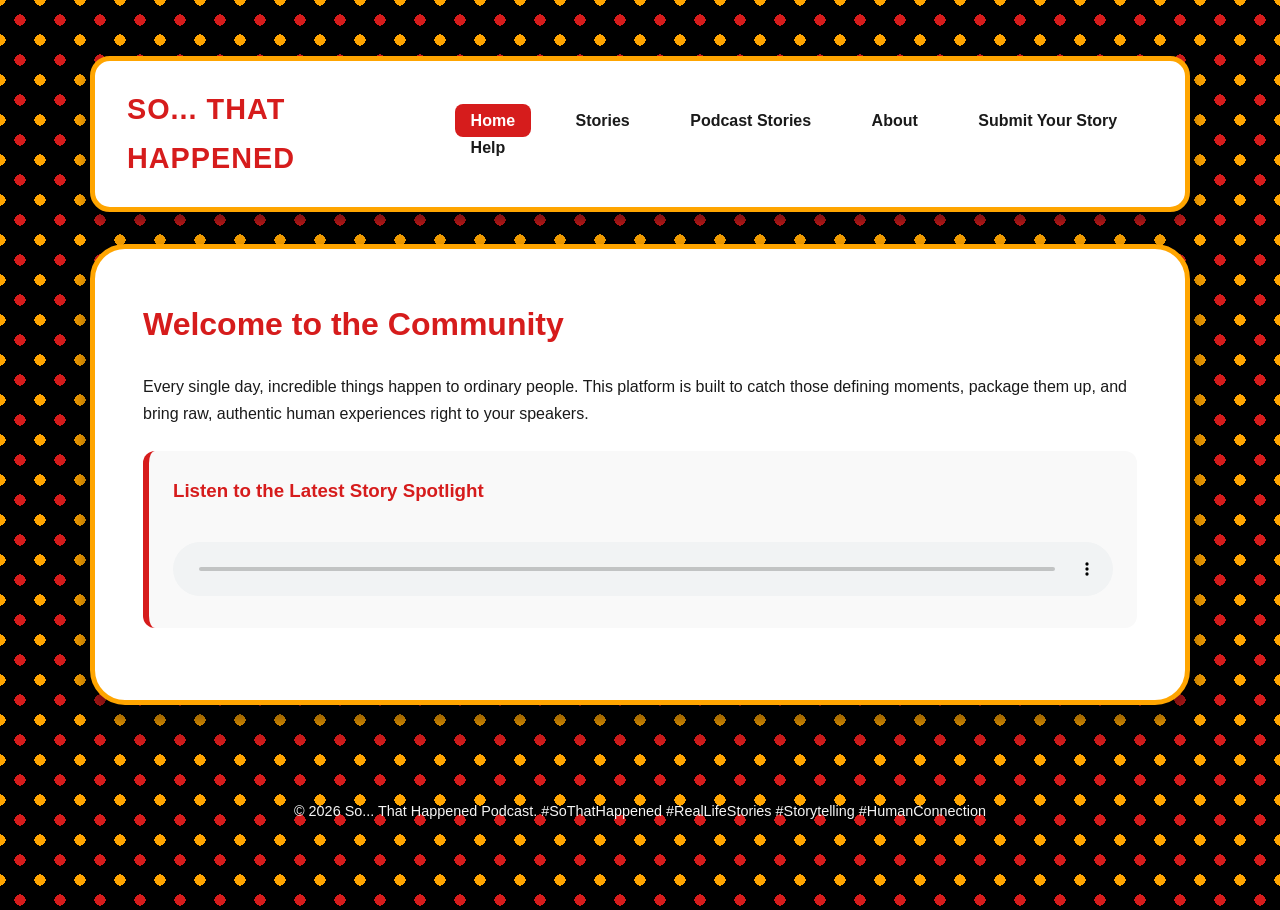
==== index.html @ afc2580c "Add files via upload" ====
<!DOCTYPE html>
<html lang="en">
<head>
    <meta charset="UTF-8">
    <meta name="viewport" content="width=device-width, initial-scale=1.0">
    <title>So... That Happened | Real Life Stories Podcast</title>
    <meta name="description" content="Welcome to So... That Happened Podcast. Discover raw, unvarnished real-life storytelling and true experiences that connect humanity.">
    <meta name="keywords" content="SoThatHappened, RealLifeStories, PersonalStories, Storytelling, HumanConnection, Podcast, RealPeople, TrueStories, LifeExperiences, AudioDrama, NarrativePodcast">
    <link rel="stylesheet" href="style.css">
</head>
<body>

    <div class="site-container">
        <header>
            <div class="logo">So... That Happened</div>
            <nav>
                <a href="index.html" class="active">Home</a>
                <a href="stories.html">Stories</a>
                <a href="podcast.html">Podcast Stories</a>
                <a href="about.html">About</a>
                <a href="submit.html">Submit Your Story</a>
                <a href="help.html">Help</a>
            </nav>
        </header>

        <main class="content-card">
            <h1>Welcome to the Community</h1>
            <p>Every single day, incredible things happen to ordinary people. This platform is built to catch those defining moments, package them up, and bring raw, authentic human experiences right to your speakers.</p>
            
            <div class="media-block">
                <h3>Listen to the Latest Story Spotlight</h3>
                <audio controls>
                    <source src="https://sothathappenedpodcast.com" type="audio/mp4">
                    Your browser does not support the audio element.
                </audio>
            </div>
        </main>

        <footer>
            <p>&copy; 2026 So... That Happened Podcast. #SoThatHappened #RealLifeStories #Storytelling #HumanConnection</p>
        </footer>
    </div>

</body>
</html>
---- style.css ----
/* Theme Palette & Global Styling */
:root {
    --primary-red: #D61C1C;
    --accent-gold: #FFA500;
    --bg-dark: #000000;
    --card-white: #FFFFFF;
    --text-dark: #1A1A1A;
    --text-light: #F5F5F5;
}

body {
    margin: 0;
    padding: 0;
    font-family: 'Segoe UI', Roboto, Helvetica, Arial, sans-serif;
    color: var(--text-dark);
    background-color: var(--bg-dark);
    background-image: radial-gradient(var(--primary-red) 20%, transparent 20%),
                      radial-gradient(var(--accent-gold) 20%, transparent 20%);
    background-size: 40px 40px;
    background-position: 0 0, 20px 20px;
    line-height: 1.7;
}

.site-container {
    max-width: 1100px;
    margin: 2rem auto;
    padding: 1.5rem;
}

header {
    background: var(--card-white);
    border: 5px solid var(--accent-gold);
    border-radius: 20px;
    padding: 1.5rem 2rem;
    display: flex;
    justify-content: space-between;
    align-items: center;
    box-shadow: 0 10px 20px rgba(0,0,0,0.5);
    margin-bottom: 2rem;
}

.logo {
    font-size: 1.8rem;
    font-weight: 800;
    color: var(--primary-red);
    text-transform: uppercase;
    letter-spacing: 1px;
}

nav a {
    text-decoration: none;
    color: var(--text-dark);
    font-weight: 600;
    margin-left: 1.5rem;
    padding: 0.5rem 1rem;
    border-radius: 8px;
    transition: all 0.3s ease;
}

nav a:hover, nav a.active {
    background-color: var(--primary-red);
    color: var(--card-white);
}

.content-card {
    background: var(--card-white);
    border: 5px solid var(--accent-gold);
    border-radius: 35px;
    padding: 3rem;
    margin-bottom: 2rem;
    box-shadow: 0 15px 30px rgba(0,0,0,0.6);
}

h1, h2, h3 {
    color: var(--primary-red);
    margin-top: 0;
}

.media-block {
    background: #F9F9F9;
    border-left: 6px solid var(--primary-red);
    padding: 1.5rem;
    border-radius: 12px;
    margin: 1.5rem 0;
}

audio, video {
    width: 100%;
    margin-top: 1rem;
}

.grid {
    display: grid;
    grid-template-columns: repeat(auto-fit, minmax(300px, 1fr));
    gap: 2rem;
    margin-top: 2rem;
}

.story-excerpt-card {
    background: #FCFCFC;
    border: 2px solid #EEE;
    border-radius: 15px;
    padding: 1.5rem;
    transition: transform 0.2s;
}

.story-excerpt-card:hover {
    transform: translateY(-5px);
    border-color: var(--accent-gold);
}

.form-group {
    margin-bottom: 1.5rem;
}

label {
    display: block;
    font-weight: 600;
    margin-bottom: 0.5rem;
    color: var(--primary-red);
}

input[type="text"], input[type="email"], textarea, select {
    width: 100%;
    padding: 0.8rem;
    border: 2px solid #DDD;
    border-radius: 8px;
    box-sizing: border-box;
    font-size: 1rem;
}

input:focus, textarea:focus {
    outline: none;
    border-color: var(--primary-red);
}

button {
    background-color: var(--primary-red);
    color: var(--card-white);
    border: none;
    padding: 1rem 2rem;
    font-size: 1.1rem;
    font-weight: bold;
    border-radius: 10px;
    cursor: pointer;
    box-shadow: 0 4px 10px rgba(214, 28, 28, 0.3);
}

button:hover {
    background-color: #B51414;
}

footer {
    text-align: center;
    color: var(--text-light);
    margin-top: 4rem;
    padding: 1rem;
    font-size: 0.9rem;
}
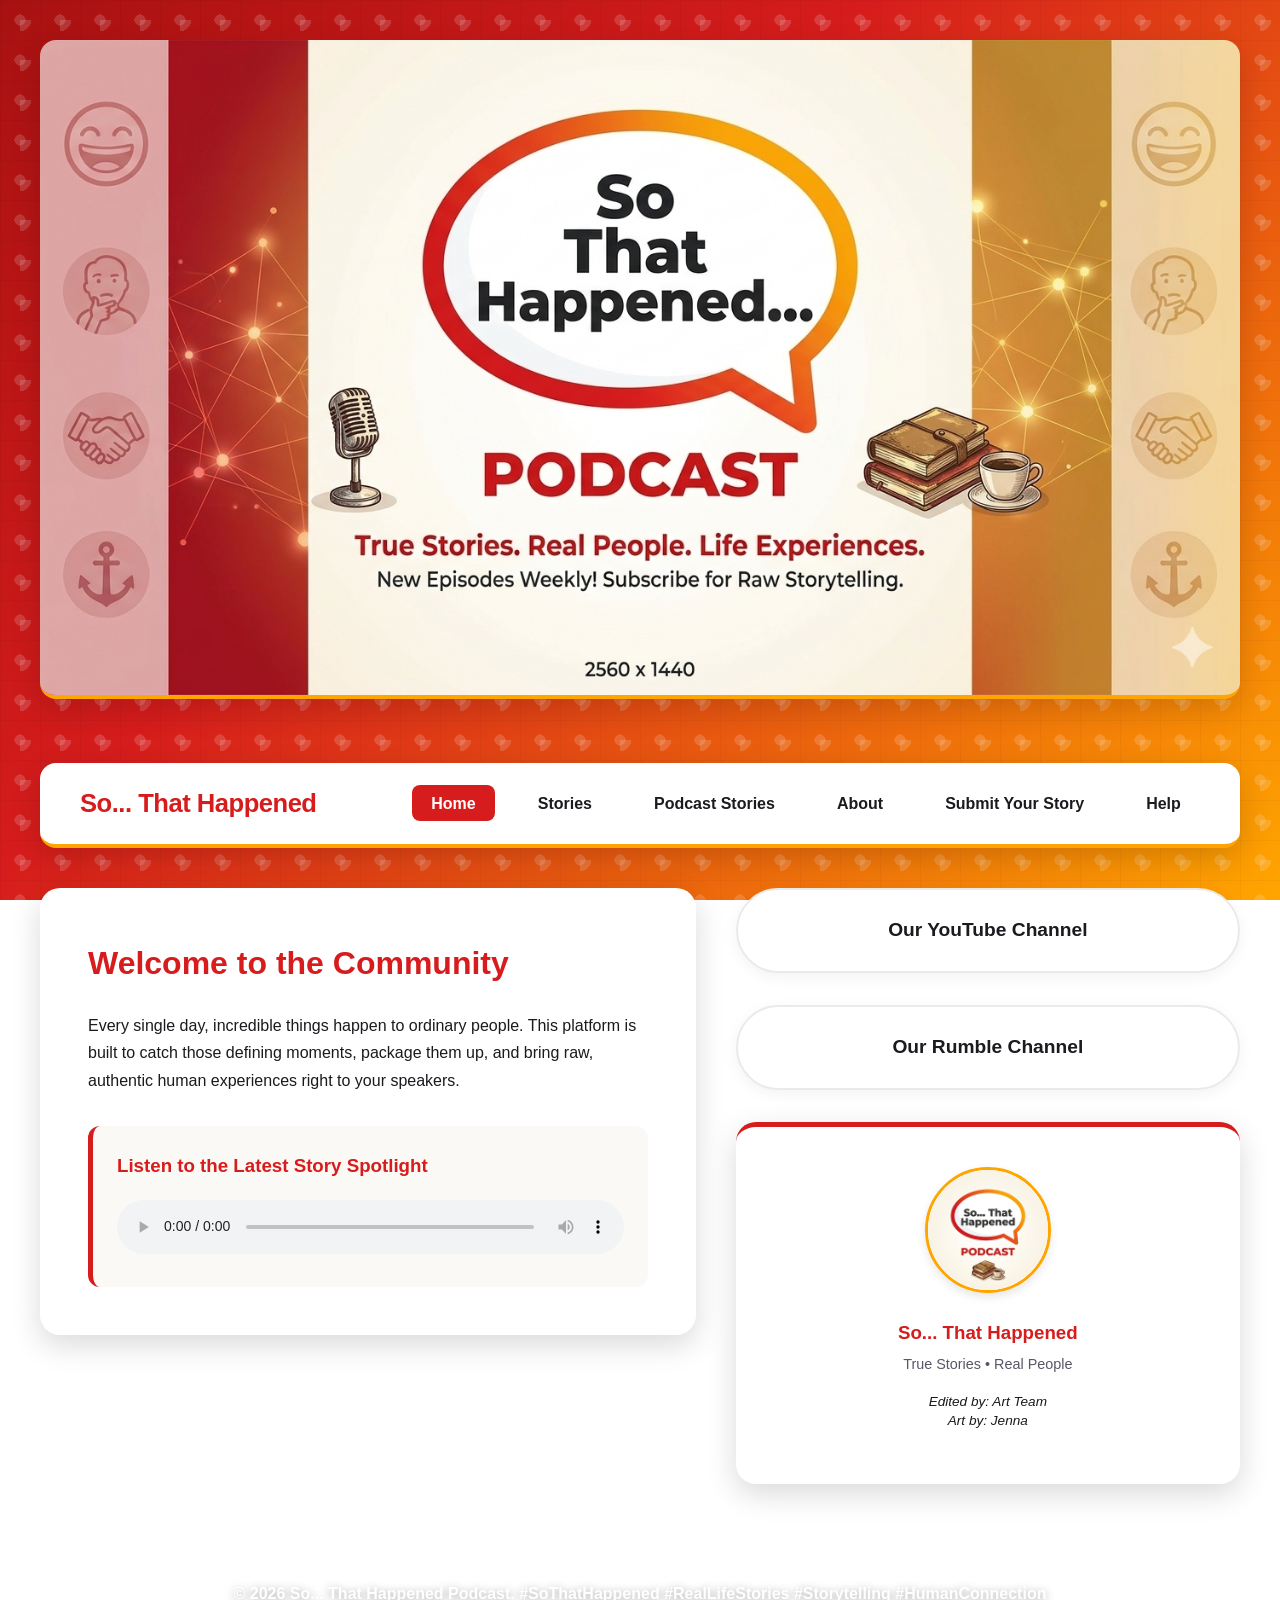
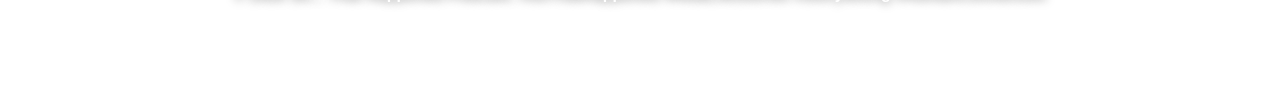
==== commit 7f066d61: "Add files via upload" ====
--- a/index.html
+++ b/index.html
@@ -4,6 +4,7 @@
     <meta charset="UTF-8">
     <meta name="viewport" content="width=device-width, initial-scale=1.0">
     <title>So... That Happened | Real Life Stories Podcast</title>
+    <!-- Core SEO Meta Configuration -->
     <meta name="description" content="Welcome to So... That Happened Podcast. Discover raw, unvarnished real-life storytelling and true experiences that connect humanity.">
     <meta name="keywords" content="SoThatHappened, RealLifeStories, PersonalStories, Storytelling, HumanConnection, Podcast, RealPeople, TrueStories, LifeExperiences, AudioDrama, NarrativePodcast">
     <link rel="stylesheet" href="style.css">
@@ -11,6 +12,13 @@
 <body>
 
     <div class="site-container">
+        
+        <!-- BRAND BANNER INTEGRATION: Widescreen banner file at the very top of the layout -->
+        <div class="site-banner-container">
+            <img src="sthp-banner.jpg" alt="So... That Happened Podcast Banner" class="site-banner-img">
+        </div>
+        
+        <!-- Site Header Navigation (Positioned beneath the banner) -->
         <header>
             <div class="logo">So... That Happened</div>
             <nav>
@@ -23,24 +31,54 @@
             </nav>
         </header>
 
+        <!-- Left Column: Main Text Content Panel -->
         <main class="content-card">
             <h1>Welcome to the Community</h1>
             <p>Every single day, incredible things happen to ordinary people. This platform is built to catch those defining moments, package them up, and bring raw, authentic human experiences right to your speakers.</p>
             
+            <!-- Latest Audio Track Spot -->
             <div class="media-block">
                 <h3>Listen to the Latest Story Spotlight</h3>
                 <audio controls>
-                    <source src="https://sothathappenedpodcast.com" type="audio/mp4">
-                    Your browser does not support the audio element.
+                    <source src="https://media.sothathappenedpodcast.com/STHP.m4a" type="audio/mp4">
+                    Your browser does not support the audio player element.
                 </audio>
             </div>
         </main>
 
+        <!-- Right Column: Sidebar Panel (Matching your original drawing layout layout) -->
+        <aside class="sidebar-panel">
+            
+            <!-- YouTube Live Connection Oval Pill Link -->
+            <a href="https://www.youtube.com/channel/UC5gKuNCES-Q8fhsKctp1tvw" target="_blank" class="pill-link-card">
+                Our YouTube Channel
+            </a>
+
+            <!-- Rumble Live Connection Oval Pill Link -->
+            <a href="https://rumble.com/c/c-7951146" target="_blank" class="pill-link-card">
+                Our Rumble Channel
+            </a>
+
+            <!-- BRAND LOGO INTEGRATION: Upgraded branding block using your circular thumbnail file -->
+            <div class="branding-card">
+                <img src="sthp-logo.jpg" alt="So... That Happened Logo" class="sidebar-logo-img">
+                <h3 style="margin: 1rem 0 0.2rem 0;">So... That Happened</h3>
+                <p style="font-size:0.9rem; color:var(--text-muted); margin:0;">True Stories • Real People</p>
+                <p style="font-size:0.85rem; font-style:italic; line-height:1.4; margin-top: 1rem;">
+                    Edited by: Art Team<br>Art by: Jenna
+                </p>
+            </div>
+            
+        </aside>
+
+        <!-- Site Footer -->
         <footer>
             <p>&copy; 2026 So... That Happened Podcast. #SoThatHappened #RealLifeStories #Storytelling #HumanConnection</p>
         </footer>
+
     </div>
 
 </body>
 </html>
 
+
--- a/style.css
+++ b/style.css
@@ -1,11 +1,14 @@
-/* Theme Palette & Global Styling */
+/* "So... That Happened" Clean & Professional Theme */
 :root {
     --primary-red: #D61C1C;
     --accent-gold: #FFA500;
-    --bg-dark: #000000;
+    
+    /* Content Containers & UI Surfaces */
     --card-white: #FFFFFF;
-    --text-dark: #1A1A1A;
-    --text-light: #F5F5F5;
+    --text-dark: #1A1A1F;
+    --text-muted: #575766;
+    --border-light: #EBEAE6;
+    --shadow-soft: 0 10px 30px rgba(0, 0, 0, 0.15);
 }
 
 body {
@@ -13,48 +16,63 @@
     padding: 0;
     font-family: 'Segoe UI', Roboto, Helvetica, Arial, sans-serif;
     color: var(--text-dark);
-    background-color: var(--bg-dark);
-    background-image: radial-gradient(var(--primary-red) 20%, transparent 20%),
-                      radial-gradient(var(--accent-gold) 20%, transparent 20%);
-    background-size: 40px 40px;
-    background-position: 0 0, 20px 20px;
+    min-height: 100vh;
+    box-sizing: border-box;
+
+    /* REVENUE-QUALITY BACKGROUND: Your exact gradient & cross-pattern geometry kept intact */
+    background-image: 
+        radial-gradient(circle at 50% 50%, rgba(255, 255, 255, 0.15) 20%, transparent 20%),
+        radial-gradient(circle at 0 0, rgba(255, 255, 255, 0.15) 20%, transparent 20%),
+        linear-gradient(to right, rgba(0, 0, 0, 0.03) 1px, transparent 1px),
+        linear-gradient(to bottom, rgba(0, 0, 0, 0.03) 1px, transparent 1px),
+        linear-gradient(135deg, #A81111 0%, var(--primary-red) 40%, var(--accent-gold) 100%);
+    
+    background-size: 40px 40px, 40px 40px, 40px 40px, 40px 40px, 100% 100%;
+    background-position: 0 0, 20px 20px, 0 0, 0 0, 0 0;
+    background-attachment: fixed;
+    
     line-height: 1.7;
 }
 
+/* Structural Grid Wrapper */
 .site-container {
-    max-width: 1100px;
-    margin: 2rem auto;
-    padding: 1.5rem;
-}
-
+    max-width: 1200px;
+    margin: 0 auto;
+    padding: 2.5rem 1.5rem;
+    display: grid;
+    grid-template-columns: 1.3fr 1fr;
+    gap: 2.5rem;
+    align-items: start;
+}
+
+/* Header & Clean Navigation */
 header {
-    background: var(--card-white);
-    border: 5px solid var(--accent-gold);
-    border-radius: 20px;
-    padding: 1.5rem 2rem;
+    grid-column: span 2;
+    background: var(--card-white);
+    border-bottom: 4px solid var(--accent-gold); /* Subtle flat branding rule */
+    border-radius: 16px;
+    padding: 1.2rem 2.5rem;
     display: flex;
     justify-content: space-between;
     align-items: center;
-    box-shadow: 0 10px 20px rgba(0,0,0,0.5);
-    margin-bottom: 2rem;
+    box-shadow: var(--shadow-soft);
 }
 
 .logo {
-    font-size: 1.8rem;
+    font-size: 1.6rem;
     font-weight: 800;
     color: var(--primary-red);
-    text-transform: uppercase;
-    letter-spacing: 1px;
+    letter-spacing: -0.5px;
 }
 
 nav a {
     text-decoration: none;
     color: var(--text-dark);
     font-weight: 600;
-    margin-left: 1.5rem;
-    padding: 0.5rem 1rem;
+    margin-left: 1.2rem;
+    padding: 0.6rem 1.2rem;
     border-radius: 8px;
-    transition: all 0.3s ease;
+    transition: all 0.2s ease-in-out;
 }
 
 nav a:hover, nav a.active {
@@ -62,98 +80,168 @@
     color: var(--card-white);
 }
 
+/* Main Text Content Display Panel (Left) */
 .content-card {
     background: var(--card-white);
-    border: 5px solid var(--accent-gold);
-    border-radius: 35px;
+    border-radius: 20px;
     padding: 3rem;
-    margin-bottom: 2rem;
-    box-shadow: 0 15px 30px rgba(0,0,0,0.6);
-}
-
+    box-shadow: var(--shadow-soft);
+}
+
+/* Sidebar Column Layout (Right) */
+.sidebar-panel {
+    display: flex;
+    flex-direction: column;
+    gap: 2rem;
+}
+
+/* Clean Oval Pill Buttons */
+.pill-link-card {
+    background: var(--card-white);
+    border: 2px solid var(--border-light);
+    border-radius: 100px; /* Seamless geometric capsule curvature */
+    padding: 1.5rem 2rem;
+    text-align: center;
+    box-shadow: 0 4px 15px rgba(0, 0, 0, 0.05);
+    font-size: 1.2rem;
+    font-weight: 700;
+    color: var(--text-dark);
+    text-decoration: none;
+    display: block;
+    transition: all 0.2s ease-in-out;
+}
+
+.pill-link-card:hover {
+    border-color: var(--accent-gold);
+    color: var(--primary-red);
+    transform: translateY(-2px);
+    box-shadow: 0 8px 25px rgba(255, 165, 0, 0.12);
+}
+
+/* Branding Content Block (Bottom Right) */
+.branding-card {
+    background: var(--card-white);
+    border-radius: 20px;
+    padding: 2.5rem;
+    text-align: center;
+    box-shadow: var(--shadow-soft);
+    border-top: 5px solid var(--primary-red); /* Clean alignment accent line */
+}
+
+/* Interactive Content Blocks */
+.media-block {
+    background: #FAF9F5;
+    border-left: 5px solid var(--primary-red);
+    padding: 1.5rem;
+    border-radius: 12px;
+    margin-top: 2rem;
+}
+
+audio, video {
+    width: 100%;
+}
+
+/* Typography Rules */
 h1, h2, h3 {
     color: var(--primary-red);
     margin-top: 0;
-}
-
-.media-block {
-    background: #F9F9F9;
-    border-left: 6px solid var(--primary-red);
-    padding: 1.5rem;
-    border-radius: 12px;
-    margin: 1.5rem 0;
-}
-
-audio, video {
-    width: 100%;
-    margin-top: 1rem;
-}
-
-.grid {
-    display: grid;
-    grid-template-columns: repeat(auto-fit, minmax(300px, 1fr));
-    gap: 2rem;
-    margin-top: 2rem;
-}
-
-.story-excerpt-card {
-    background: #FCFCFC;
-    border: 2px solid #EEE;
-    border-radius: 15px;
-    padding: 1.5rem;
-    transition: transform 0.2s;
-}
-
-.story-excerpt-card:hover {
-    transform: translateY(-5px);
-    border-color: var(--accent-gold);
-}
-
+    font-weight: 700;
+}
+
+/* Input Fields & Forms */
 .form-group {
     margin-bottom: 1.5rem;
 }
 
-label {
-    display: block;
-    font-weight: 600;
-    margin-bottom: 0.5rem;
-    color: var(--primary-red);
-}
-
-input[type="text"], input[type="email"], textarea, select {
-    width: 100%;
-    padding: 0.8rem;
-    border: 2px solid #DDD;
-    border-radius: 8px;
+input[type="text"], input[type="email"], textarea {
+    width: 100%;
+    padding: 0.9rem;
+    border: 2px solid var(--border-light);
+    border-radius: 10px;
     box-sizing: border-box;
     font-size: 1rem;
+    background-color: #FCFCFA;
+    transition: all 0.2s;
 }
 
 input:focus, textarea:focus {
     outline: none;
     border-color: var(--primary-red);
+    background-color: var(--card-white);
 }
 
 button {
     background-color: var(--primary-red);
     color: var(--card-white);
     border: none;
-    padding: 1rem 2rem;
+    padding: 1rem 2.2rem;
     font-size: 1.1rem;
-    font-weight: bold;
-    border-radius: 10px;
+    font-weight: 700;
+    border-radius: 12px;
     cursor: pointer;
-    box-shadow: 0 4px 10px rgba(214, 28, 28, 0.3);
+    box-shadow: 0 4px 14px rgba(214, 28, 28, 0.2);
+    transition: background-color 0.2s;
 }
 
 button:hover {
     background-color: #B51414;
 }
 
+/* Footer Element */
 footer {
+    grid-column: span 2;
     text-align: center;
-    color: var(--text-light);
-    margin-top: 4rem;
-    padding: 1rem;
-    font-size: 0.9rem;
-}
+    color: var(--card-white);
+    font-weight: 600;
+    padding: 2.5rem;
+    text-shadow: 0 2px 10px rgba(0,0,0,0.4);
+}
+
+/* Responsive Structural Fallbacks */
+@media (max-width: 768px) {
+    .site-container {
+        grid-template-columns: 1fr;
+        padding: 1rem;
+    }
+    header, footer, .site-container > * {
+        grid-column: span 1;
+    }
+}
+/* --- Brand Asset Integration Styles --- */
+
+/* Responsive Top Banner Formatting */
+.site-banner-container {
+    grid-column: span 2; /* Forces banner to span the full width of your two columns */
+    width: 100%;
+    margin-bottom: 1.5rem;
+    border-radius: 16px;
+    overflow: hidden;
+    box-shadow: var(--shadow-soft);
+    border-bottom: 4px solid var(--accent-gold); /* Gold separation accent line */
+}
+
+.site-banner-img {
+    width: 100%;
+    height: auto;
+    display: block;
+    object-fit: cover;
+}
+
+/* Sidebar Logo Image Formatting */
+.sidebar-logo-img {
+    width: 120px;
+    height: 120px;
+    border-radius: 50%; /* Perfect circle alignment */
+    border: 3px solid var(--accent-gold); /* Wraps logo in a professional gold frame */
+    box-shadow: 0 4px 10px rgba(0, 0, 0, 0.1);
+    display: inline-block;
+}
+
+/* Mobile responsive fixes for banner */
+@media (max-width: 768px) {
+    .site-banner-container {
+        grid-column: span 1;
+        border-radius: 8px;
+    }
+}
+
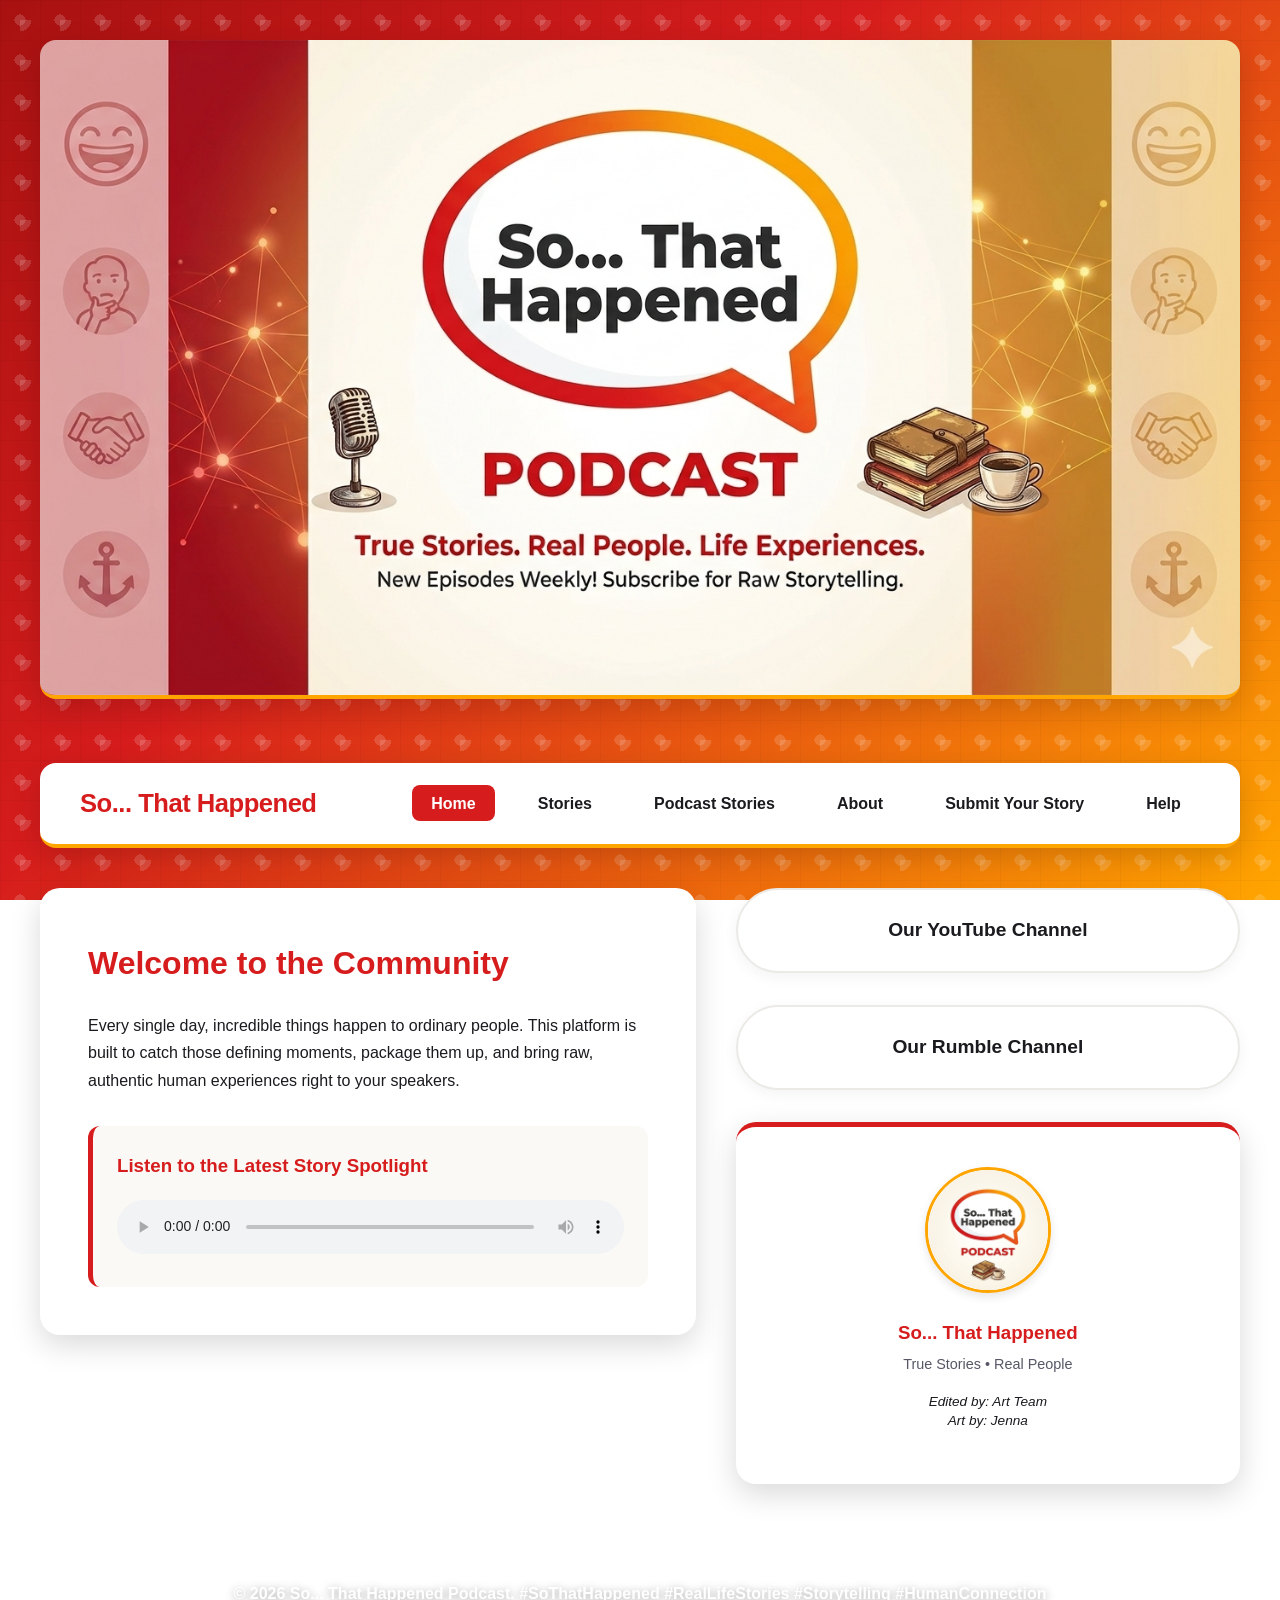
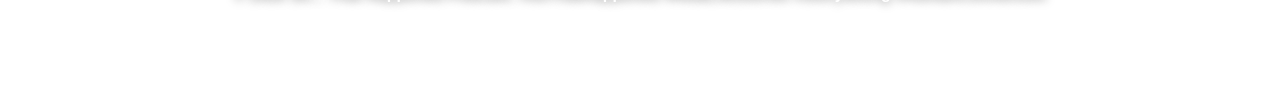
==== commit 0b6069fa: "Add files via upload" ====
--- a/index.html
+++ b/index.html
@@ -4,6 +4,8 @@
     <meta charset="UTF-8">
     <meta name="viewport" content="width=device-width, initial-scale=1.0">
     <title>So... That Happened | Real Life Stories Podcast</title>
+<!-- Browser Tab Favicon Integration -->
+<link rel="icon" type="image/jpeg" href="favicon.jpg">
     <!-- Core SEO Meta Configuration -->
     <meta name="description" content="Welcome to So... That Happened Podcast. Discover raw, unvarnished real-life storytelling and true experiences that connect humanity.">
     <meta name="keywords" content="SoThatHappened, RealLifeStories, PersonalStories, Storytelling, HumanConnection, Podcast, RealPeople, TrueStories, LifeExperiences, AudioDrama, NarrativePodcast">
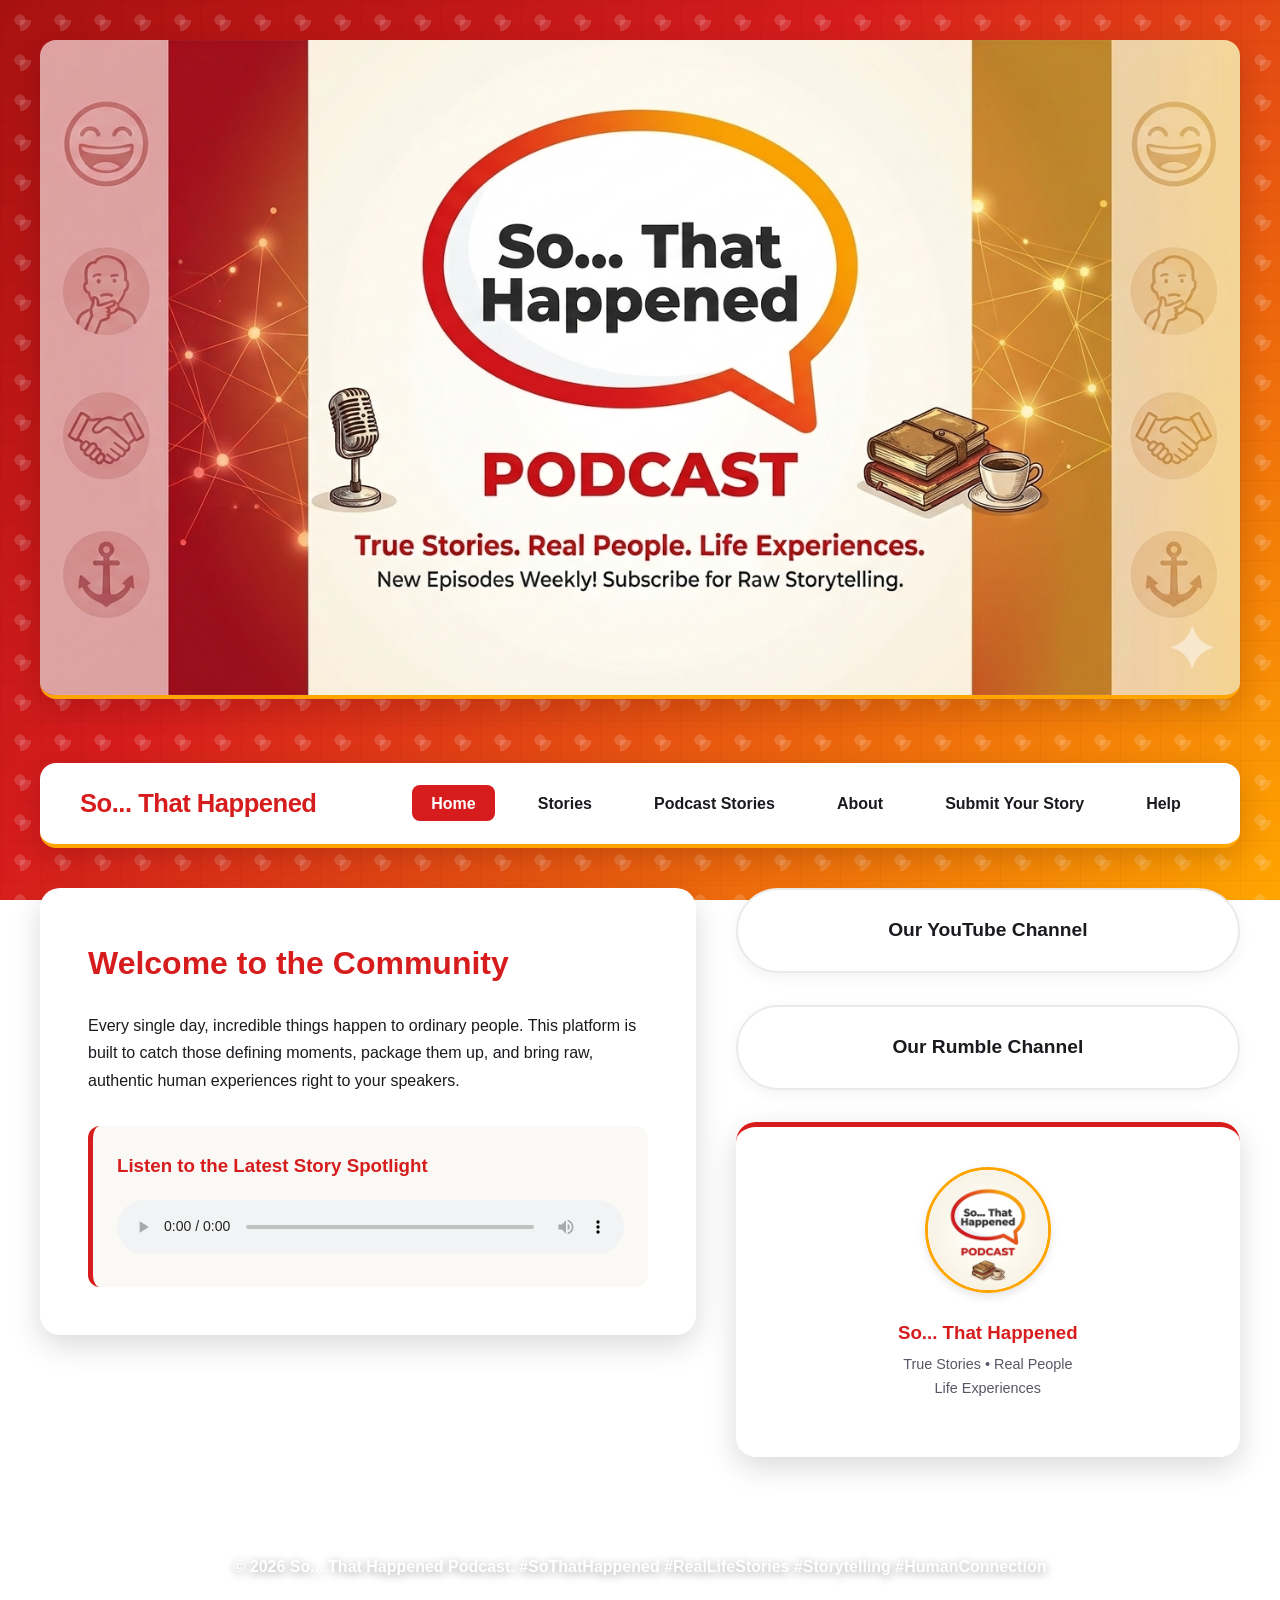
==== commit 100fd538: "Add files via upload" ====
--- a/index.html
+++ b/index.html
@@ -66,8 +66,7 @@
                 <img src="sthp-logo.jpg" alt="So... That Happened Logo" class="sidebar-logo-img">
                 <h3 style="margin: 1rem 0 0.2rem 0;">So... That Happened</h3>
                 <p style="font-size:0.9rem; color:var(--text-muted); margin:0;">True Stories • Real People</p>
-                <p style="font-size:0.85rem; font-style:italic; line-height:1.4; margin-top: 1rem;">
-                    Edited by: Art Team<br>Art by: Jenna
+                 <p style="font-size:0.9rem; color:var(--text-muted); margin:0;">Life Experiences</p>
                 </p>
             </div>
             
--- a/style.css
+++ b/style.css
@@ -244,4 +244,48 @@
         border-radius: 8px;
     }
 }
-
+/* --- Story Takeaway Block Formatting (White Background Fix) --- */
+.story-takeaway {
+    margin-top: 3rem;
+    padding: 2rem;
+    background-color: #FAF9F5; /* Warm, premium off-white that pops perfectly on pure white fields */
+    border-left: 5px solid var(--primary-red); /* Your signature red branding accent */
+    border-right: 1px solid var(--border-light);
+    border-top: 1px solid var(--border-light);
+    border-bottom: 1px solid var(--border-light);
+    border-radius: 0 16px 16px 0; /* Smooth curvature balancing your content card design */
+    box-shadow: inset 2px 2px 8px rgba(0, 0, 0, 0.02);
+}
+
+/* Moral Callout Text Formatting */
+.moral-callout p {
+    color: var(--text-muted) !important; /* Elegant dark slate gray for top-tier readability */
+    font-size: 1.15rem;
+    font-weight: 600;
+    line-height: 1.75;
+    margin: 0;
+    font-style: italic;
+}
+
+/* Subtle gold quote decoration to draw emphasis to your takeaway text */
+.moral-callout::before {
+    content: "“";
+    font-size: 3.5rem;
+    color: var(--accent-gold); /* Signature brand gold */
+    line-height: 0;
+    display: inline-block;
+    vertical-align: -1.5rem;
+    margin-right: 0.5rem;
+    font-family: Georgia, serif;
+}
+/* --- Single Column Display Override for Stories & About Pages --- */
+.single-column-page .site-container {
+    grid-template-columns: 1fr; /* Removes the 1.3fr 1fr split, forcing a single block column */
+    max-width: 900px;           /* Narrows the reading width so long lines are comfortable to read */
+}
+
+.single-column-page header, 
+.single-column-page footer {
+    grid-column: span 1;        /* Adjusts grid spacing boundaries safely */
+}
+
